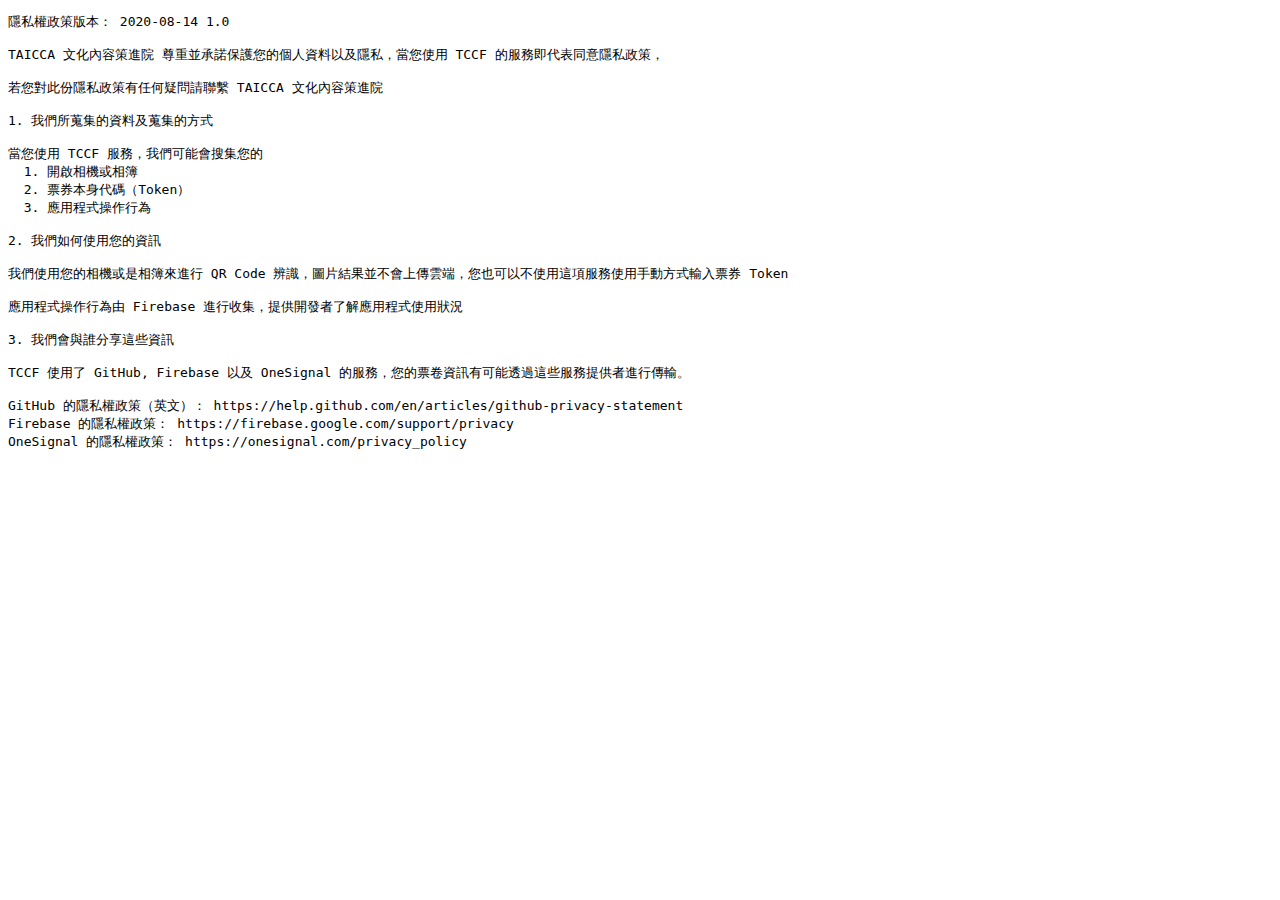
==== privacy-policy.html @ 3da6632c "deploy: a7c9fc51306eed32144ea9f1b2eb37a6bf5af8cf" ====
<!DOCTYPE html>
<html>

<head>
    <meta charset="UTF-8">
    <title>TCCF Privacy Policy</title>
    <meta httpEquiv="X-UA-Compatible" content="IE=edge,chrome=1" />
    <meta name="description" content="" />
    <meta name="viewport" content="width=device-width, initial-scale=1.0, maximum-scale=1.0, user-scalable=no" />
    <meta name="apple-itunes-app" content="app-id=1436417025, app-argument=" />
    <meta name="google-play-app" content="app-id=tw.taicca.tccf" />
    <link rel="shortcut icon" href="/favicon.ico" />
    <link rel="manifest" href="" />
</head>

<body>
    <pre>
隱私權政策版本： 2020-08-14 1.0

TAICCA 文化內容策進院 尊重並承諾保護您的個人資料以及隱私，當您使用 TCCF 的服務即代表同意隱私政策，

若您對此份隱私政策有任何疑問請聯繫 TAICCA 文化內容策進院

1. 我們所蒐集的資料及蒐集的方式

當您使用 TCCF 服務，我們可能會搜集您的
  1. 開啟相機或相簿
  2. 票券本身代碼（Token）
  3. 應用程式操作行為

2. 我們如何使用您的資訊

我們使用您的相機或是相簿來進行 QR Code 辨識，圖片結果並不會上傳雲端，您也可以不使用這項服務使用手動方式輸入票券 Token

應用程式操作行為由 Firebase 進行收集，提供開發者了解應用程式使用狀況

3. 我們會與誰分享這些資訊

TCCF 使用了 GitHub, Firebase 以及 OneSignal 的服務，您的票卷資訊有可能透過這些服務提供者進行傳輸。

GitHub 的隱私權政策（英文）： https://help.github.com/en/articles/github-privacy-statement
Firebase 的隱私權政策： https://firebase.google.com/support/privacy
OneSignal 的隱私權政策： https://onesignal.com/privacy_policy

</pre>
</body>

</html>
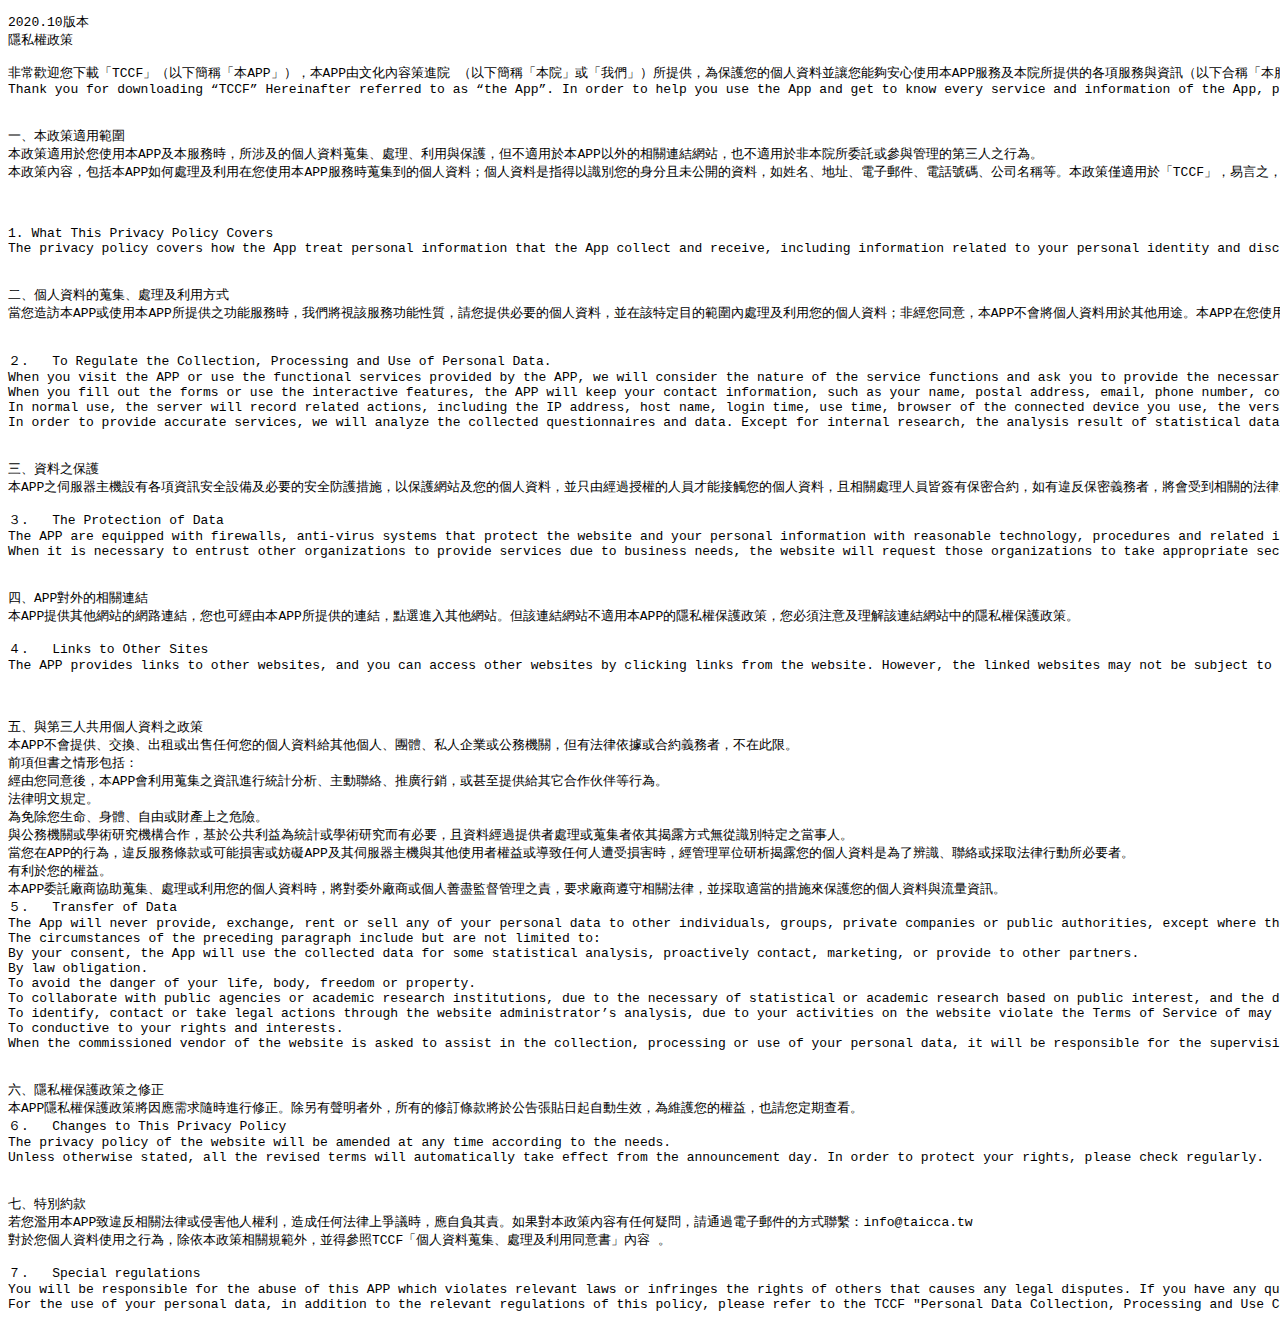
==== commit 615fffbf: "deploy: 9b9a08011a41403a6d5f34c1496a8ef0d1e19102" ====
--- a/privacy-policy.html
+++ b/privacy-policy.html
@@ -15,32 +15,86 @@
 
 <body>
     <pre>
-隱私權政策版本： 2020-08-14 1.0
+2020.10版本
+隱私權政策
 
-TAICCA 文化內容策進院 尊重並承諾保護您的個人資料以及隱私，當您使用 TCCF 的服務即代表同意隱私政策，
+非常歡迎您下載「TCCF」（以下簡稱「本APP」），本APP由文化內容策進院 （以下簡稱「本院」或「我們」）所提供，為保護您的個人資料並讓您能夠安心使用本APP服務及本院所提供的各項服務與資訊（以下合稱「本服務」），我們特制定本隱私權政策（以下簡稱「本政策」）。為了保障您的權益，建議您於使用本服務前詳閱下列內容，而當您開始使用本服務時，即表示您已詳細閱讀、理解且同意我們對您個人資料的處理方式及本政策規定。
+Thank you for downloading “TCCF” Hereinafter referred to as “the App”. In order to help you use the App and get to know every service and information of the App, please read below for the App’s privacy policy that protects your right:
 
-若您對此份隱私政策有任何疑問請聯繫 TAICCA 文化內容策進院
 
-1. 我們所蒐集的資料及蒐集的方式
+一、本政策適用範圍
+本政策適用於您使用本APP及本服務時，所涉及的個人資料蒐集、處理、利用與保護，但不適用於本APP以外的相關連結網站，也不適用於非本院所委託或參與管理的第三人之行為。
+本政策內容，包括本APP如何處理及利用在您使用本APP服務時蒐集到的個人資料；個人資料是指得以識別您的身分且未公開的資料，如姓名、地址、電子郵件、電話號碼、公司名稱等。本政策僅適用於「TCCF」，易言之，並不適用於本APP以外的相關連結網站，也不適用於非本APP所委託或參與管理的人員。
 
-當您使用 TCCF 服務，我們可能會搜集您的
-  1. 開啟相機或相簿
-  2. 票券本身代碼（Token）
-  3. 應用程式操作行為
 
-2. 我們如何使用您的資訊
 
-我們使用您的相機或是相簿來進行 QR Code 辨識，圖片結果並不會上傳雲端，您也可以不使用這項服務使用手動方式輸入票券 Token
+1. What This Privacy Policy Covers
+The privacy policy covers how the App treat personal information that the App collect and receive, including information related to your personal identity and disclosed information, including your name, postal address, telephone number, email address and name of your company. This Policy applies only to the collection, use, and protection of personal information from your activities on “TCCF”. In another word, the information does not apply to unrelated websites other than the App nor does it apply to people who are not commissioned or involved in the management of the App.
 
-應用程式操作行為由 Firebase 進行收集，提供開發者了解應用程式使用狀況
 
-3. 我們會與誰分享這些資訊
+二、個人資料的蒐集、處理及利用方式
+當您造訪本APP或使用本APP所提供之功能服務時，我們將視該服務功能性質，請您提供必要的個人資料，並在該特定目的範圍內處理及利用您的個人資料；非經您同意，本APP不會將個人資料用於其他用途。本APP在您使用部分互動性功能與填寫表單時，會保留您所提供的姓名、地址、電子郵件、電話號碼、公司名稱等聯絡方式及使用時間等。於一般使用時，伺服器會自行記錄相關行徑，包括您使用連線設備的IP位址、主機名稱、登入時間、使用時間、瀏覽器、瀏覽及點選資料記錄、本APP版本及其他關於本APP訊息、本APP安裝之設備規格與名稱等，作為我們增進軟體服務的參考依據，且此記錄僅為內部應用。為提供精確的服務，我們會將蒐集的資料內容進行統計與分析，分析結果之統計數據或說明文字呈現，除供內部研究外，我們會視需要公佈統計數據及說明文字，但此並不涉及特定個人之資料。
 
-TCCF 使用了 GitHub, Firebase 以及 OneSignal 的服務，您的票卷資訊有可能透過這些服務提供者進行傳輸。
 
-GitHub 的隱私權政策（英文）： https://help.github.com/en/articles/github-privacy-statement
-Firebase 的隱私權政策： https://firebase.google.com/support/privacy
-OneSignal 的隱私權政策： https://onesignal.com/privacy_policy
+２.   To Regulate the Collection, Processing and Use of Personal Data.
+When you visit the APP or use the functional services provided by the APP, we will consider the nature of the service functions and ask you to provide the necessary personal information which will be processed and used for that specific purpose; the APP will not use your personal information for other purposes without your consent.
+When you fill out the forms or use the interactive features, the APP will keep your contact information, such as your name, postal address, email, phone number, company name and use time, etc.
+In normal use, the server will record related actions, including the IP address, host name, login time, use time, browser of the connected device you use, the version of the APP and other information about the APP, the specifications of installation and name of the APP, etc., as the information for us to improve our software services, which are for internal uses and will never be public uses.
+In order to provide accurate services, we will analyze the collected questionnaires and data. Except for internal research, the analysis result of statistical data or explanatory will be published without involving any specific individual information if necessary.
+
+
+三、資料之保護
+本APP之伺服器主機設有各項資訊安全設備及必要的安全防護措施，以保護網站及您的個人資料，並只由經過授權的人員才能接觸您的個人資料，且相關處理人員皆簽有保密合約，如有違反保密義務者，將會受到相關的法律處分。如因業務需要有必要委託其他單位提供服務時，亦會嚴格要求該等單位遵守保密義務，並且採取必要檢查程序以確定其將確實遵守。
+
+３.   The Protection of Data
+The APP are equipped with firewalls, anti-virus systems that protect the website and your personal information with reasonable technology, procedures and related information security equipment and necessary measures. Only authorized personnel can access your personal data. All of related personal will sign confidentiality contract, and will be subject to related legal actions if violating the confidentiality obligations.
+When it is necessary to entrust other organizations to provide services due to business needs, the website will request those organizations to take appropriate security maintenance measures and comply the confidentiality obligations. We will take every necessary inspection procedures to ensure those measures and obligations. We will take every necessary inspection procedures to ensure those measures and obligations will be complied.
+
+
+四、APP對外的相關連結
+本APP提供其他網站的網路連結，您也可經由本APP所提供的連結，點選進入其他網站。但該連結網站不適用本APP的隱私權保護政策，您必須注意及理解該連結網站中的隱私權保護政策。
+
+４.   Links to Other Sites
+The APP provides links to other websites, and you can access other websites by clicking links from the website. However, the linked websites may not be subject to this privacy policy of the website, You must pay attention to and understand the privacy protection policy in the linked website. the privacy policy of those linked websites.
+
+
+
+五、與第三人共用個人資料之政策
+本APP不會提供、交換、出租或出售任何您的個人資料給其他個人、團體、私人企業或公務機關，但有法律依據或合約義務者，不在此限。
+前項但書之情形包括：
+經由您同意後，本APP會利用蒐集之資訊進行統計分析、主動聯絡、推廣行銷，或甚至提供給其它合作伙伴等行為。
+法律明文規定。
+為免除您生命、身體、自由或財產上之危險。
+與公務機關或學術研究機構合作，基於公共利益為統計或學術研究而有必要，且資料經過提供者處理或蒐集者依其揭露方式無從識別特定之當事人。
+當您在APP的行為，違反服務條款或可能損害或妨礙APP及其伺服器主機與其他使用者權益或導致任何人遭受損害時，經管理單位研析揭露您的個人資料是為了辨識、聯絡或採取法律行動所必要者。
+有利於您的權益。
+本APP委託廠商協助蒐集、處理或利用您的個人資料時，將對委外廠商或個人善盡監督管理之責，要求廠商遵守相關法律，並採取適當的措施來保護您的個人資料與流量資訊。
+５.   Transfer of Data
+The App will never provide, exchange, rent or sell any of your personal data to other individuals, groups, private companies or public authorities, except where there is a legal basis or contractual obligations.
+The circumstances of the preceding paragraph include but are not limited to:
+By your consent, the App will use the collected data for some statistical analysis, proactively contact, marketing, or provide to other partners.
+By law obligation.
+To avoid the danger of your life, body, freedom or property.
+To collaborate with public agencies or academic research institutions, due to the necessary of statistical or academic research based on public interest, and the data which is processed by the provider or the collector cannot identify the particular party in the manner in which it is disclosed.
+To identify, contact or take legal actions through the website administrator’s analysis, due to your activities on the website violate the Terms of Service of may harm or hinder the website other user rights or cause harm to anyone.
+To conductive to your rights and interests.
+When the commissioned vendor of the website is asked to assist in the collection, processing or use of your personal data, it will be responsible for the supervision and management of the subcontractor or individual, which requires subcontractor to comply with relevant laws ensuring that appropriate technical measures are in place to protect personal data. However, the App does not take legal responsibility for the actions of manufacturers.
+
+
+六、隱私權保護政策之修正
+本APP隱私權保護政策將因應需求隨時進行修正。除另有聲明者外，所有的修訂條款將於公告張貼日起自動生效，為維護您的權益，也請您定期查看。
+６.   Changes to This Privacy Policy
+The privacy policy of the website will be amended at any time according to the needs.
+Unless otherwise stated, all the revised terms will automatically take effect from the announcement day. In order to protect your rights, please check regularly.
+
+
+七、特別約款
+若您濫用本APP致違反相關法律或侵害他人權利，造成任何法律上爭議時，應自負其責。如果對本政策內容有任何疑問，請通過電子郵件的方式聯繫：info@taicca.tw
+對於您個人資料使用之行為，除依本政策相關規範外，並得參照TCCF「個人資料蒐集、處理及利用同意書」內容 。
+
+７.   Special regulations
+You will be responsible for the abuse of this APP which violates relevant laws or infringes the rights of others that causes any legal disputes. If you have any questions about the content of this policy, please contact by email: info@taicca.tw
+For the use of your personal data, in addition to the relevant regulations of this policy, please refer to the TCCF "Personal Data Collection, Processing and Use Consent" Content
 
 </pre>
 </body>
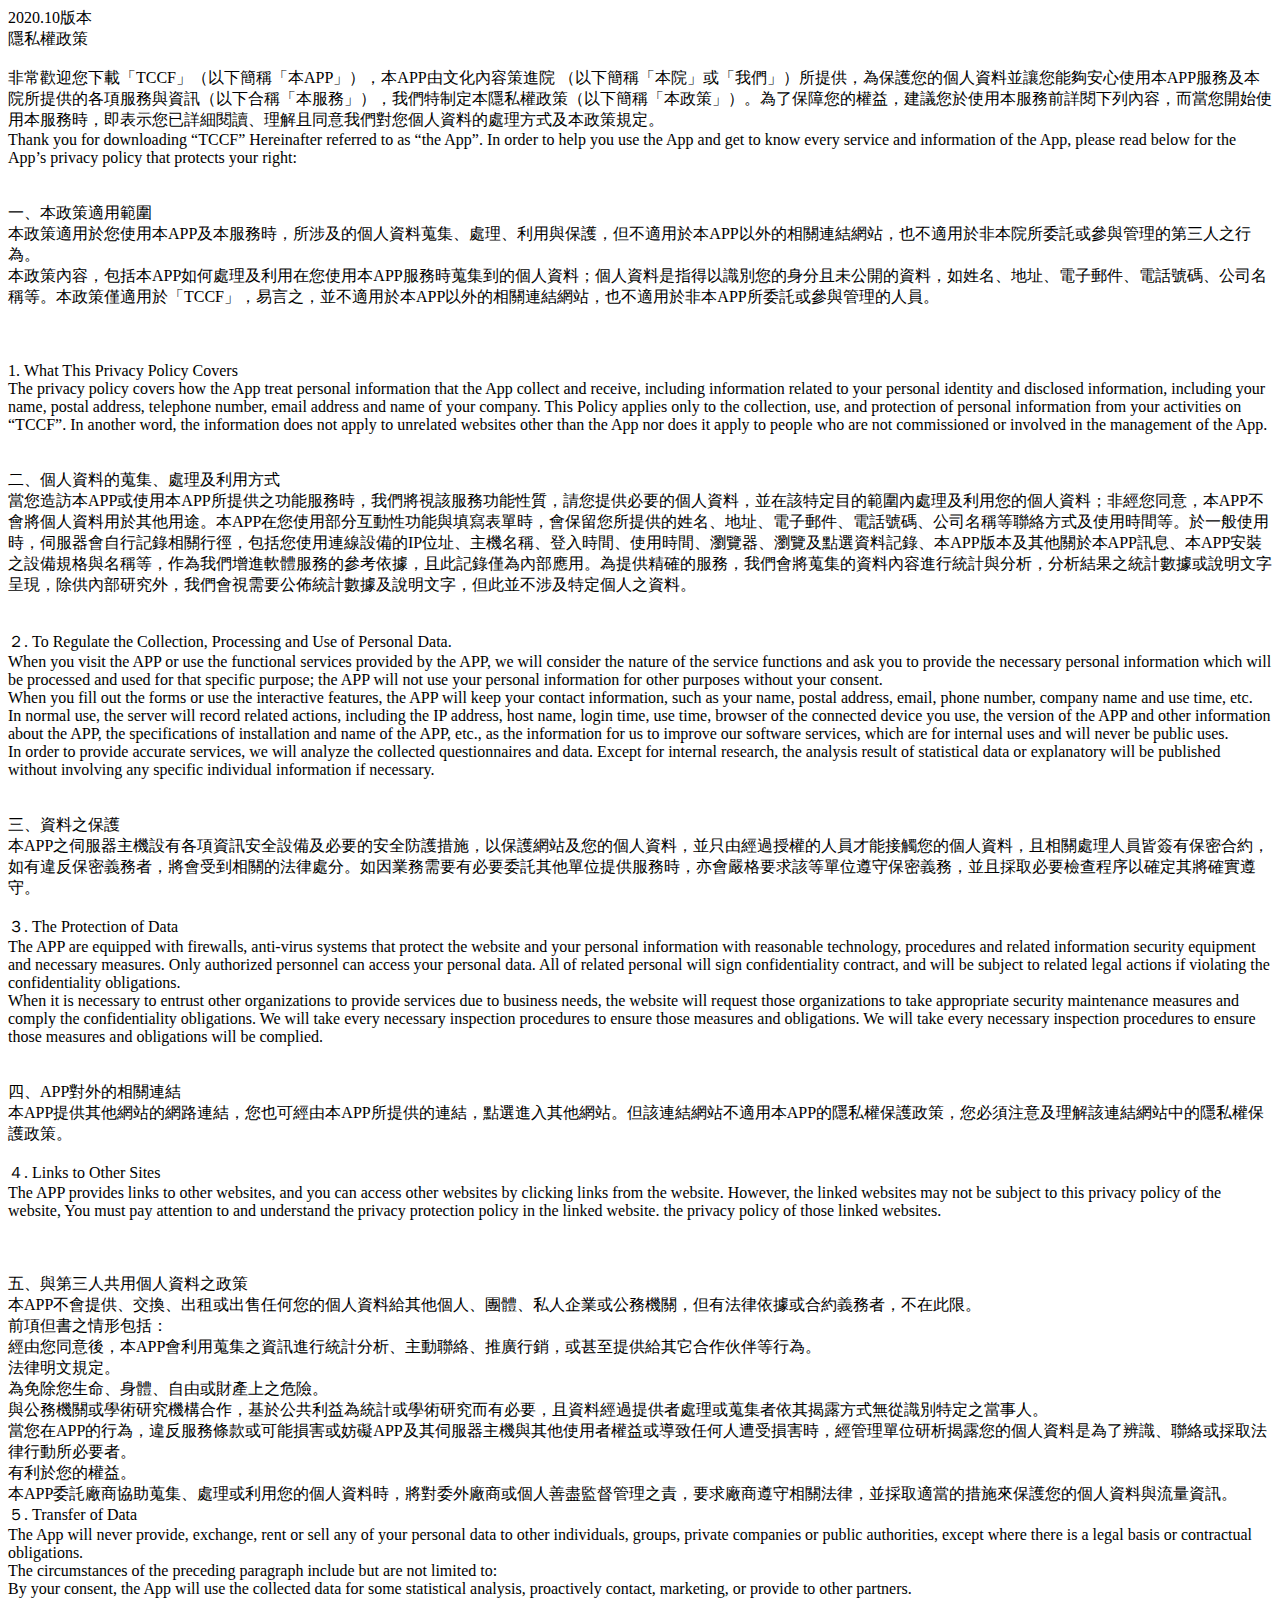
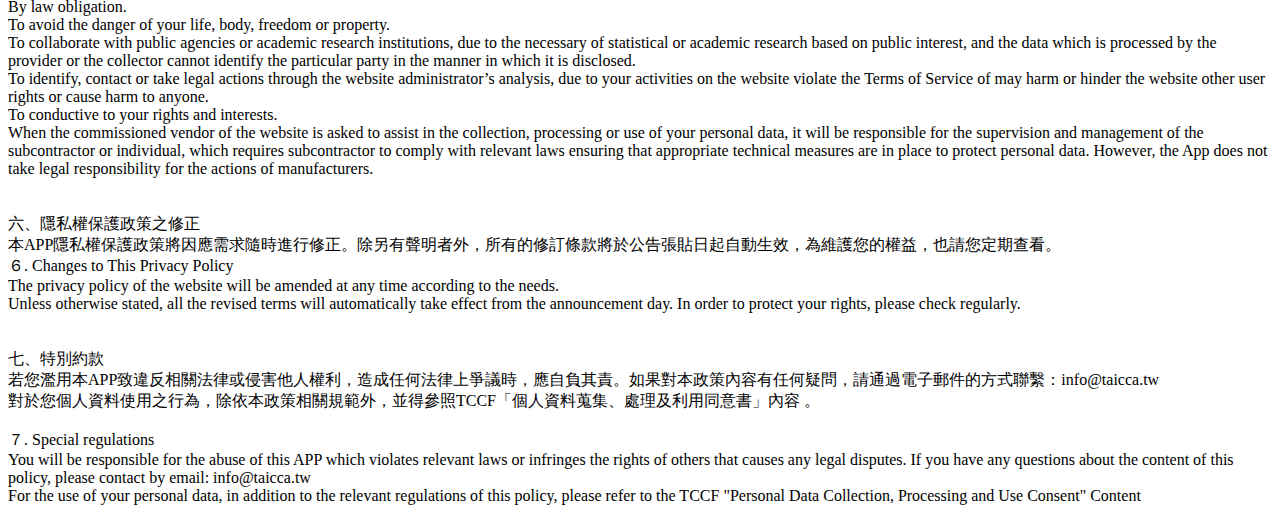
==== commit c831767a: "deploy: bd52747af3e84970c04bbbf79ca0c2e7b4799fdd" ====
--- a/privacy-policy.html
+++ b/privacy-policy.html
@@ -14,89 +14,86 @@
 </head>
 
 <body>
-    <pre>
-2020.10版本
-隱私權政策
-
-非常歡迎您下載「TCCF」（以下簡稱「本APP」），本APP由文化內容策進院 （以下簡稱「本院」或「我們」）所提供，為保護您的個人資料並讓您能夠安心使用本APP服務及本院所提供的各項服務與資訊（以下合稱「本服務」），我們特制定本隱私權政策（以下簡稱「本政策」）。為了保障您的權益，建議您於使用本服務前詳閱下列內容，而當您開始使用本服務時，即表示您已詳細閱讀、理解且同意我們對您個人資料的處理方式及本政策規定。
-Thank you for downloading “TCCF” Hereinafter referred to as “the App”. In order to help you use the App and get to know every service and information of the App, please read below for the App’s privacy policy that protects your right:
-
-
-一、本政策適用範圍
-本政策適用於您使用本APP及本服務時，所涉及的個人資料蒐集、處理、利用與保護，但不適用於本APP以外的相關連結網站，也不適用於非本院所委託或參與管理的第三人之行為。
-本政策內容，包括本APP如何處理及利用在您使用本APP服務時蒐集到的個人資料；個人資料是指得以識別您的身分且未公開的資料，如姓名、地址、電子郵件、電話號碼、公司名稱等。本政策僅適用於「TCCF」，易言之，並不適用於本APP以外的相關連結網站，也不適用於非本APP所委託或參與管理的人員。
-
-
-
-1. What This Privacy Policy Covers
-The privacy policy covers how the App treat personal information that the App collect and receive, including information related to your personal identity and disclosed information, including your name, postal address, telephone number, email address and name of your company. This Policy applies only to the collection, use, and protection of personal information from your activities on “TCCF”. In another word, the information does not apply to unrelated websites other than the App nor does it apply to people who are not commissioned or involved in the management of the App.
-
-
-二、個人資料的蒐集、處理及利用方式
-當您造訪本APP或使用本APP所提供之功能服務時，我們將視該服務功能性質，請您提供必要的個人資料，並在該特定目的範圍內處理及利用您的個人資料；非經您同意，本APP不會將個人資料用於其他用途。本APP在您使用部分互動性功能與填寫表單時，會保留您所提供的姓名、地址、電子郵件、電話號碼、公司名稱等聯絡方式及使用時間等。於一般使用時，伺服器會自行記錄相關行徑，包括您使用連線設備的IP位址、主機名稱、登入時間、使用時間、瀏覽器、瀏覽及點選資料記錄、本APP版本及其他關於本APP訊息、本APP安裝之設備規格與名稱等，作為我們增進軟體服務的參考依據，且此記錄僅為內部應用。為提供精確的服務，我們會將蒐集的資料內容進行統計與分析，分析結果之統計數據或說明文字呈現，除供內部研究外，我們會視需要公佈統計數據及說明文字，但此並不涉及特定個人之資料。
-
-
-２.   To Regulate the Collection, Processing and Use of Personal Data.
-When you visit the APP or use the functional services provided by the APP, we will consider the nature of the service functions and ask you to provide the necessary personal information which will be processed and used for that specific purpose; the APP will not use your personal information for other purposes without your consent.
-When you fill out the forms or use the interactive features, the APP will keep your contact information, such as your name, postal address, email, phone number, company name and use time, etc.
-In normal use, the server will record related actions, including the IP address, host name, login time, use time, browser of the connected device you use, the version of the APP and other information about the APP, the specifications of installation and name of the APP, etc., as the information for us to improve our software services, which are for internal uses and will never be public uses.
-In order to provide accurate services, we will analyze the collected questionnaires and data. Except for internal research, the analysis result of statistical data or explanatory will be published without involving any specific individual information if necessary.
-
-
-三、資料之保護
-本APP之伺服器主機設有各項資訊安全設備及必要的安全防護措施，以保護網站及您的個人資料，並只由經過授權的人員才能接觸您的個人資料，且相關處理人員皆簽有保密合約，如有違反保密義務者，將會受到相關的法律處分。如因業務需要有必要委託其他單位提供服務時，亦會嚴格要求該等單位遵守保密義務，並且採取必要檢查程序以確定其將確實遵守。
-
-３.   The Protection of Data
-The APP are equipped with firewalls, anti-virus systems that protect the website and your personal information with reasonable technology, procedures and related information security equipment and necessary measures. Only authorized personnel can access your personal data. All of related personal will sign confidentiality contract, and will be subject to related legal actions if violating the confidentiality obligations.
-When it is necessary to entrust other organizations to provide services due to business needs, the website will request those organizations to take appropriate security maintenance measures and comply the confidentiality obligations. We will take every necessary inspection procedures to ensure those measures and obligations. We will take every necessary inspection procedures to ensure those measures and obligations will be complied.
-
-
-四、APP對外的相關連結
-本APP提供其他網站的網路連結，您也可經由本APP所提供的連結，點選進入其他網站。但該連結網站不適用本APP的隱私權保護政策，您必須注意及理解該連結網站中的隱私權保護政策。
-
-４.   Links to Other Sites
-The APP provides links to other websites, and you can access other websites by clicking links from the website. However, the linked websites may not be subject to this privacy policy of the website, You must pay attention to and understand the privacy protection policy in the linked website. the privacy policy of those linked websites.
-
-
-
-五、與第三人共用個人資料之政策
-本APP不會提供、交換、出租或出售任何您的個人資料給其他個人、團體、私人企業或公務機關，但有法律依據或合約義務者，不在此限。
-前項但書之情形包括：
-經由您同意後，本APP會利用蒐集之資訊進行統計分析、主動聯絡、推廣行銷，或甚至提供給其它合作伙伴等行為。
-法律明文規定。
-為免除您生命、身體、自由或財產上之危險。
-與公務機關或學術研究機構合作，基於公共利益為統計或學術研究而有必要，且資料經過提供者處理或蒐集者依其揭露方式無從識別特定之當事人。
-當您在APP的行為，違反服務條款或可能損害或妨礙APP及其伺服器主機與其他使用者權益或導致任何人遭受損害時，經管理單位研析揭露您的個人資料是為了辨識、聯絡或採取法律行動所必要者。
-有利於您的權益。
-本APP委託廠商協助蒐集、處理或利用您的個人資料時，將對委外廠商或個人善盡監督管理之責，要求廠商遵守相關法律，並採取適當的措施來保護您的個人資料與流量資訊。
-５.   Transfer of Data
-The App will never provide, exchange, rent or sell any of your personal data to other individuals, groups, private companies or public authorities, except where there is a legal basis or contractual obligations.
-The circumstances of the preceding paragraph include but are not limited to:
-By your consent, the App will use the collected data for some statistical analysis, proactively contact, marketing, or provide to other partners.
-By law obligation.
-To avoid the danger of your life, body, freedom or property.
-To collaborate with public agencies or academic research institutions, due to the necessary of statistical or academic research based on public interest, and the data which is processed by the provider or the collector cannot identify the particular party in the manner in which it is disclosed.
-To identify, contact or take legal actions through the website administrator’s analysis, due to your activities on the website violate the Terms of Service of may harm or hinder the website other user rights or cause harm to anyone.
-To conductive to your rights and interests.
-When the commissioned vendor of the website is asked to assist in the collection, processing or use of your personal data, it will be responsible for the supervision and management of the subcontractor or individual, which requires subcontractor to comply with relevant laws ensuring that appropriate technical measures are in place to protect personal data. However, the App does not take legal responsibility for the actions of manufacturers.
-
-
-六、隱私權保護政策之修正
-本APP隱私權保護政策將因應需求隨時進行修正。除另有聲明者外，所有的修訂條款將於公告張貼日起自動生效，為維護您的權益，也請您定期查看。
-６.   Changes to This Privacy Policy
-The privacy policy of the website will be amended at any time according to the needs.
-Unless otherwise stated, all the revised terms will automatically take effect from the announcement day. In order to protect your rights, please check regularly.
-
-
-七、特別約款
-若您濫用本APP致違反相關法律或侵害他人權利，造成任何法律上爭議時，應自負其責。如果對本政策內容有任何疑問，請通過電子郵件的方式聯繫：info@taicca.tw
-對於您個人資料使用之行為，除依本政策相關規範外，並得參照TCCF「個人資料蒐集、處理及利用同意書」內容 。
-
-７.   Special regulations
-You will be responsible for the abuse of this APP which violates relevant laws or infringes the rights of others that causes any legal disputes. If you have any questions about the content of this policy, please contact by email: info@taicca.tw
-For the use of your personal data, in addition to the relevant regulations of this policy, please refer to the TCCF "Personal Data Collection, Processing and Use Consent" Content
-
-</pre>
+2020.10版本<br />
+隱私權政策<br />
+<br />
+非常歡迎您下載「TCCF」（以下簡稱「本APP」），本APP由文化內容策進院 （以下簡稱「本院」或「我們」）所提供，為保護您的個人資料並讓您能夠安心使用本APP服務及本院所提供的各項服務與資訊（以下合稱「本服務」），我們特制定本隱私權政策（以下簡稱「本政策」）。為了保障您的權益，建議您於使用本服務前詳閱下列內容，而當您開始使用本服務時，即表示您已詳細閱讀、理解且同意我們對您個人資料的處理方式及本政策規定。<br />
+Thank you for downloading “TCCF” Hereinafter referred to as “the App”. In order to help you use the App and get to know every service and information of the App, please read below for the App’s privacy policy that protects your right:<br />
+<br />
+<br />
+一、本政策適用範圍<br />
+本政策適用於您使用本APP及本服務時，所涉及的個人資料蒐集、處理、利用與保護，但不適用於本APP以外的相關連結網站，也不適用於非本院所委託或參與管理的第三人之行為。<br />
+本政策內容，包括本APP如何處理及利用在您使用本APP服務時蒐集到的個人資料；個人資料是指得以識別您的身分且未公開的資料，如姓名、地址、電子郵件、電話號碼、公司名稱等。本政策僅適用於「TCCF」，易言之，並不適用於本APP以外的相關連結網站，也不適用於非本APP所委託或參與管理的人員。<br />
+<br />
+<br />
+<br />
+1. What This Privacy Policy Covers<br />
+The privacy policy covers how the App treat personal information that the App collect and receive, including information related to your personal identity and disclosed information, including your name, postal address, telephone number, email address and name of your company. This Policy applies only to the collection, use, and protection of personal information from your activities on “TCCF”. In another word, the information does not apply to unrelated websites other than the App nor does it apply to people who are not commissioned or involved in the management of the App.<br />
+<br />
+<br />
+二、個人資料的蒐集、處理及利用方式<br />
+當您造訪本APP或使用本APP所提供之功能服務時，我們將視該服務功能性質，請您提供必要的個人資料，並在該特定目的範圍內處理及利用您的個人資料；非經您同意，本APP不會將個人資料用於其他用途。本APP在您使用部分互動性功能與填寫表單時，會保留您所提供的姓名、地址、電子郵件、電話號碼、公司名稱等聯絡方式及使用時間等。於一般使用時，伺服器會自行記錄相關行徑，包括您使用連線設備的IP位址、主機名稱、登入時間、使用時間、瀏覽器、瀏覽及點選資料記錄、本APP版本及其他關於本APP訊息、本APP安裝之設備規格與名稱等，作為我們增進軟體服務的參考依據，且此記錄僅為內部應用。為提供精確的服務，我們會將蒐集的資料內容進行統計與分析，分析結果之統計數據或說明文字呈現，除供內部研究外，我們會視需要公佈統計數據及說明文字，但此並不涉及特定個人之資料。<br />
+<br />
+<br />
+２.   To Regulate the Collection, Processing and Use of Personal Data.<br />
+When you visit the APP or use the functional services provided by the APP, we will consider the nature of the service functions and ask you to provide the necessary personal information which will be processed and used for that specific purpose; the APP will not use your personal information for other purposes without your consent.<br />
+When you fill out the forms or use the interactive features, the APP will keep your contact information, such as your name, postal address, email, phone number, company name and use time, etc.<br />
+In normal use, the server will record related actions, including the IP address, host name, login time, use time, browser of the connected device you use, the version of the APP and other information about the APP, the specifications of installation and name of the APP, etc., as the information for us to improve our software services, which are for internal uses and will never be public uses.<br />
+In order to provide accurate services, we will analyze the collected questionnaires and data. Except for internal research, the analysis result of statistical data or explanatory will be published without involving any specific individual information if necessary.<br />
+<br />
+<br />
+三、資料之保護<br />
+本APP之伺服器主機設有各項資訊安全設備及必要的安全防護措施，以保護網站及您的個人資料，並只由經過授權的人員才能接觸您的個人資料，且相關處理人員皆簽有保密合約，如有違反保密義務者，將會受到相關的法律處分。如因業務需要有必要委託其他單位提供服務時，亦會嚴格要求該等單位遵守保密義務，並且採取必要檢查程序以確定其將確實遵守。<br />
+<br />
+３.   The Protection of Data<br />
+The APP are equipped with firewalls, anti-virus systems that protect the website and your personal information with reasonable technology, procedures and related information security equipment and necessary measures. Only authorized personnel can access your personal data. All of related personal will sign confidentiality contract, and will be subject to related legal actions if violating the confidentiality obligations.<br />
+When it is necessary to entrust other organizations to provide services due to business needs, the website will request those organizations to take appropriate security maintenance measures and comply the confidentiality obligations. We will take every necessary inspection procedures to ensure those measures and obligations. We will take every necessary inspection procedures to ensure those measures and obligations will be complied.<br />
+<br />
+<br />
+四、APP對外的相關連結<br />
+本APP提供其他網站的網路連結，您也可經由本APP所提供的連結，點選進入其他網站。但該連結網站不適用本APP的隱私權保護政策，您必須注意及理解該連結網站中的隱私權保護政策。<br />
+<br />
+４.   Links to Other Sites<br />
+The APP provides links to other websites, and you can access other websites by clicking links from the website. However, the linked websites may not be subject to this privacy policy of the website, You must pay attention to and understand the privacy protection policy in the linked website. the privacy policy of those linked websites.<br />
+<br />
+<br />
+<br />
+五、與第三人共用個人資料之政策<br />
+本APP不會提供、交換、出租或出售任何您的個人資料給其他個人、團體、私人企業或公務機關，但有法律依據或合約義務者，不在此限。<br />
+前項但書之情形包括：<br />
+經由您同意後，本APP會利用蒐集之資訊進行統計分析、主動聯絡、推廣行銷，或甚至提供給其它合作伙伴等行為。<br />
+法律明文規定。<br />
+為免除您生命、身體、自由或財產上之危險。<br />
+與公務機關或學術研究機構合作，基於公共利益為統計或學術研究而有必要，且資料經過提供者處理或蒐集者依其揭露方式無從識別特定之當事人。<br />
+當您在APP的行為，違反服務條款或可能損害或妨礙APP及其伺服器主機與其他使用者權益或導致任何人遭受損害時，經管理單位研析揭露您的個人資料是為了辨識、聯絡或採取法律行動所必要者。<br />
+有利於您的權益。<br />
+本APP委託廠商協助蒐集、處理或利用您的個人資料時，將對委外廠商或個人善盡監督管理之責，要求廠商遵守相關法律，並採取適當的措施來保護您的個人資料與流量資訊。<br />
+５.   Transfer of Data<br />
+The App will never provide, exchange, rent or sell any of your personal data to other individuals, groups, private companies or public authorities, except where there is a legal basis or contractual obligations.<br />
+The circumstances of the preceding paragraph include but are not limited to:<br />
+By your consent, the App will use the collected data for some statistical analysis, proactively contact, marketing, or provide to other partners.<br />
+By law obligation.<br />
+To avoid the danger of your life, body, freedom or property.<br />
+To collaborate with public agencies or academic research institutions, due to the necessary of statistical or academic research based on public interest, and the data which is processed by the provider or the collector cannot identify the particular party in the manner in which it is disclosed.<br />
+To identify, contact or take legal actions through the website administrator’s analysis, due to your activities on the website violate the Terms of Service of may harm or hinder the website other user rights or cause harm to anyone.<br />
+To conductive to your rights and interests.<br />
+When the commissioned vendor of the website is asked to assist in the collection, processing or use of your personal data, it will be responsible for the supervision and management of the subcontractor or individual, which requires subcontractor to comply with relevant laws ensuring that appropriate technical measures are in place to protect personal data. However, the App does not take legal responsibility for the actions of manufacturers.<br />
+<br />
+<br />
+六、隱私權保護政策之修正<br />
+本APP隱私權保護政策將因應需求隨時進行修正。除另有聲明者外，所有的修訂條款將於公告張貼日起自動生效，為維護您的權益，也請您定期查看。<br />
+６.   Changes to This Privacy Policy<br />
+The privacy policy of the website will be amended at any time according to the needs.<br />
+Unless otherwise stated, all the revised terms will automatically take effect from the announcement day. In order to protect your rights, please check regularly.<br />
+<br />
+<br />
+七、特別約款<br />
+若您濫用本APP致違反相關法律或侵害他人權利，造成任何法律上爭議時，應自負其責。如果對本政策內容有任何疑問，請通過電子郵件的方式聯繫：info@taicca.tw<br />
+對於您個人資料使用之行為，除依本政策相關規範外，並得參照TCCF「個人資料蒐集、處理及利用同意書」內容 。<br />
+<br />
+７.   Special regulations<br />
+You will be responsible for the abuse of this APP which violates relevant laws or infringes the rights of others that causes any legal disputes. If you have any questions about the content of this policy, please contact by email: info@taicca.tw<br />
+For the use of your personal data, in addition to the relevant regulations of this policy, please refer to the TCCF "Personal Data Collection, Processing and Use Consent" Content<br />
 </body>
 
 </html>
